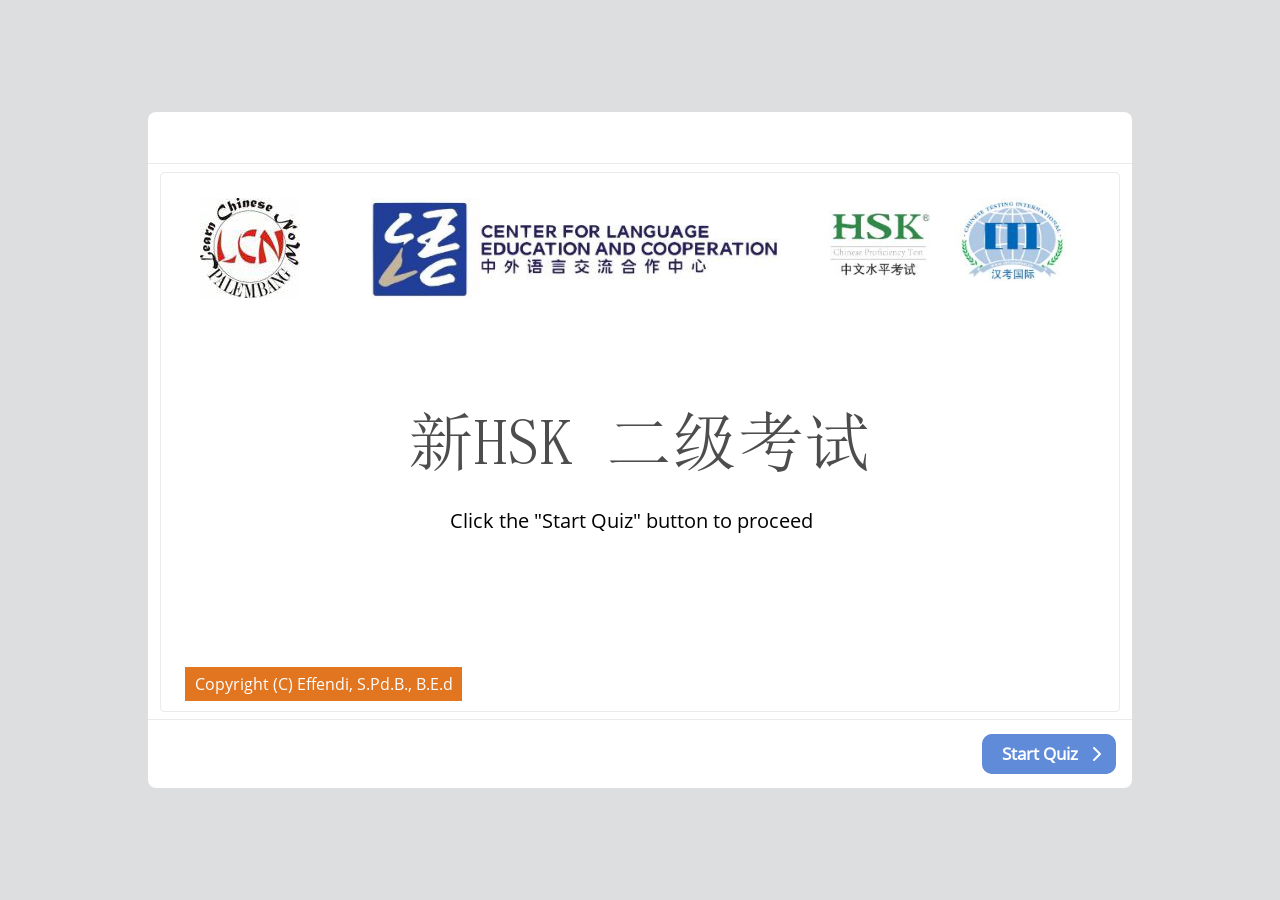
==== index.html @ abd90733 "Add files via upload" ====
<!DOCTYPE html>
<!-- Created with iSpring --><!-- 984 676 --><!--version 11.7.0.5 --><!--type html --><!--mainFolder  --><!--content quiz -->
<html>
<head>
	<meta http-equiv="X-UA-Compatible" content="IE=edge"/>
	<script src="data/browsersupport.js"></script>
	<meta http-equiv="Content-Type" content="text/html;charset=utf-8"/>
	<meta name="viewport" content="width=device-width,initial-scale=1,minimum-scale=1,maximum-scale=1,user-scalable=no"/>
	<meta name="format-detection" content="telephone=no"/>
	<meta name="apple-mobile-web-app-capable" content="yes"/>
	<meta name="apple-mobile-web-app-status-bar-style" content="black"/>
	<meta name="msapplication-tap-highlight" content="no" />
	<title>NEW HSK2 LESSON 01</title>
	<link rel="apple-touch-icon-precomposed" href="data/apple-touch-icon.png"/>
	<link rel="shortcut icon" type="image/ico" href="data/favicon.ico"/>
	<style>
		body {
			width: 100%;
			height: 100%;
		}
		
		#preloader {
			width: 50px;
			height: 50px;
			position: absolute;
			top: 0;
			left: 0;
			bottom: 0;
			right: 0;
			margin: auto;
			border-radius: 10px;
			background-color: rgba(0, 0, 0, 0.5);
		}
		
		#preloader::after {
			content: '';
			position: absolute;
			background: url([data-uri]);
			background-size: cover;
			top: 0;
			left: 0;
			bottom: 0;
			right: 0;
			animation: preloader_spin 1s infinite linear;
			-webkit-animation: preloader_spin 1s infinite linear;
		}
		
		@keyframes preloader_spin { 0% {transform: rotate(0deg);} 100% {transform: rotate(360deg);} }
		@-webkit-keyframes preloader_spin { 0% {-webkit-transform: rotate(0deg);} 100% {-webkit-transform: rotate(360deg);}}
    </style>
</head>
<body>
	<div id="preloader"></div>
	<div id="content"></div>
	<script src="data/player.js?s=c6gxy33f94c0-cq0bo8kxsnc4"></script>
	<script>
		var data = "[base64]/lrok8L3NwYW4+PC9wPiIsImEiOiI8cD7opb/lrok8L3A+IiwiciI6W10sImQiOlsi6KW/[base64]/mnJ/[base64]/[base64]/meS4quWtl+eahOaEj+aAneOAgjwvc3Bhbj48L3A+IiwiYSI6IjxwPuWkqeS4re+8jOivt+S9oOivtOS4gOS4i+i/meS4quWtl+eahOaEj+aAneOAgjwvcD4iLCJyIjpbXSwiZCI6WyLlpKnkuK3vvIzor7fkvaDor7TkuIDkuIvov5nkuKrlrZfnmoTmhI/[base64]/meW3sue7j+aYr+aIkeesrOS4ie+8iCDigIsg4oCLIOKAiyDigIsg77yJ5p2l6KW/5a6J5peF5ri455qE44CCPC9zcGFuPjwvcD4iLCJhIjoiPHA+6L+Z5bey57uP5piv5oiR56ys5LiJ77yIIOKAiyDigIsg4oCLIOKAiyDvvInmnaXopb/lronml4XmuLjnmoTjgII8L3A+IiwiciI6W10sImQiOlsi6L+Z5bey57uP5piv5oiR56ys5LiJ77yIICAgICDvvInmnaXopb/[base64]/[base64]/[base64]/mnaXml4XmuLjnmoTlkKfvvJ88L3NwYW4+PC9wPiIsImEiOiI8cD7kvaDmmK/[base64]/vvIzmiJHmmK/[base64]/osIHnu5nkvaDku4vnu43nmoTov5nlrrbppa3lupfvvJ88L3NwYW4+PC9wPiIsImEiOiI8cD7mmK/[base64]/meWEv+eahOmluuWtkOmdnuW4uOWlveWQg+OAgjwvc3Bhbj48L3A+IiwiYSI6IjxwPueOi+iAgeW4iO+8jOWlueivtOi/meWEv+eahOmluuWtkOmdnuW4uOWlveWQg+OAgjwvcD4iLCJyIjpbXSwiZCI6WyLnjovogIHluIjvvIzlpbnor7Tov5nlhL/[base64]/osIHorqnkvaDlrabkuK3mlofnmoTvvJ88L3NwYW4+PC9wPiIsImEiOiI8cD7mmK/[base64]/[base64]/[base64]/[base64]/[base64]/5a6JPC9zcGFuPjwvcD4iLCJhIjoiPHA+6KW/[base64]/[base64]/[base64]/[base64]/mnJ/[base64]/[base64]/mnJ/lha3lnZDngavovabljrvkuIrmtbfnnIvku5bjgILniLjniLjor7TvvIzku5bkvJrmjqXmiJHku6zjgIJcbiog54i454i4546w5Zyo5Zyo5ZOq5YS/[base64]/[base64]/[base64]/liLDljJfkuqzkuobjgII8L3A+IiwiciI6W3siZGF0YSI6eyJ2Ijoi5beyIn0sImlkIjoicW1Xb3JkQmFuazIiLCJ0eXBlIjoicW1Xb3JkQmFuayJ9XSwiZCI6WyLmiJHnjrDlnKgiLHsiaWQiOiJxbVdvcmRCYW5rMiJ9LCLnu4/[base64]/meS4quWQp+OAgjwvc3Bhbj48L3A+IiwiYSI6IjxwPui/[base64]/[base64]";
		document.addEventListener("DOMContentLoaded", () => {
			QuizPlayer.start("content", "c6gxy33f94c0-cq0bo8kxsnc4", data, 1, "https://s4.ispringsolutions.com", false, false, "never", function(player) {
			player.initializationCompleteEvent().addHandler(function() {
				var preloader = document.getElementById("preloader");
				preloader.parentNode.removeChild(preloader);
			})
		});
		});
	</script>
</body>
</html>
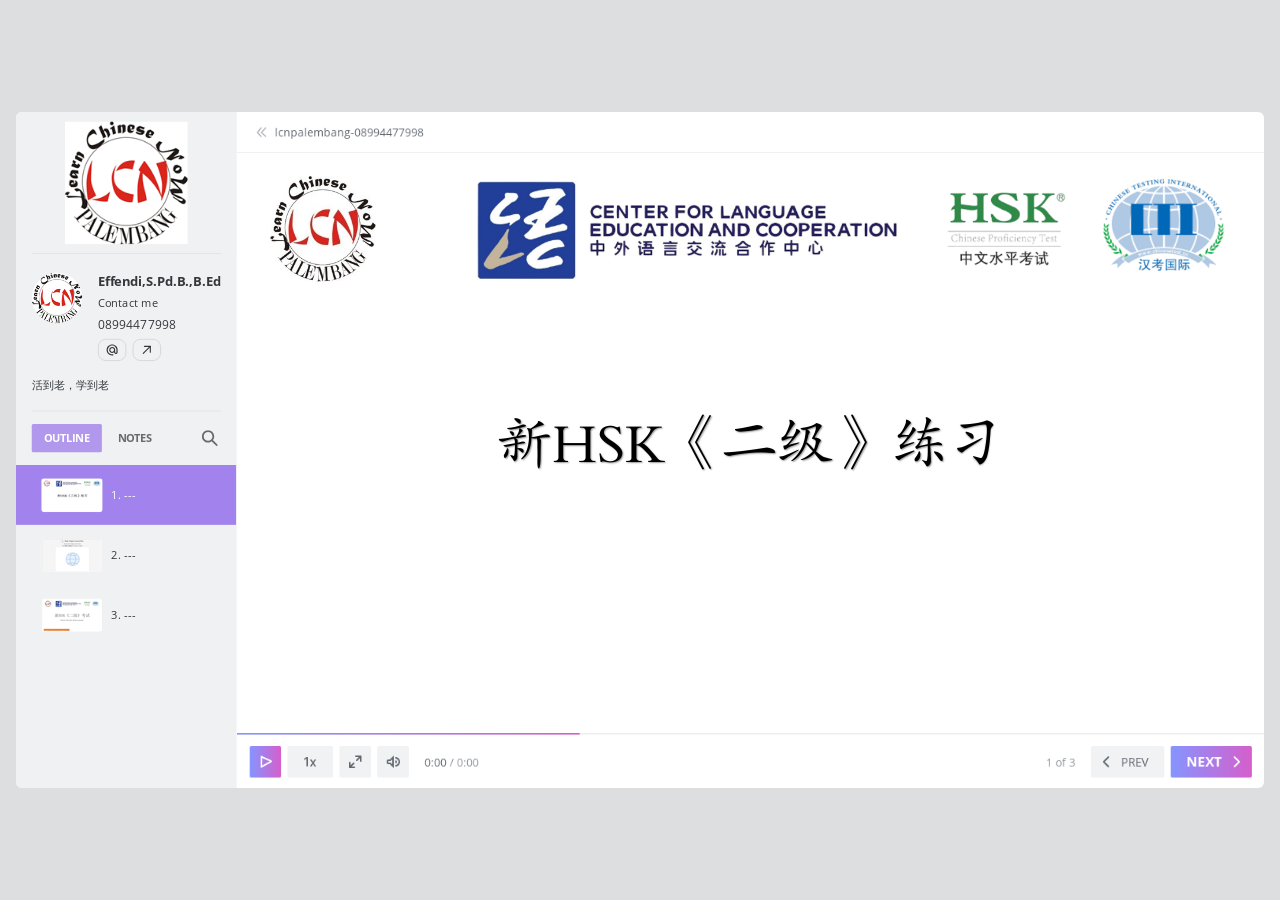
==== commit 38fadf95: "Add files via upload" ====
--- a/index.html
+++ b/index.html
@@ -1,68 +1,118 @@
-<!DOCTYPE html>
-<!-- Created with iSpring --><!-- 984 676 --><!--version 11.7.0.5 --><!--type html --><!--mainFolder  --><!--content quiz -->
-<html>
-<head>
-	<meta http-equiv="X-UA-Compatible" content="IE=edge"/>
-	<script src="data/browsersupport.js"></script>
-	<meta http-equiv="Content-Type" content="text/html;charset=utf-8"/>
-	<meta name="viewport" content="width=device-width,initial-scale=1,minimum-scale=1,maximum-scale=1,user-scalable=no"/>
-	<meta name="format-detection" content="telephone=no"/>
-	<meta name="apple-mobile-web-app-capable" content="yes"/>
-	<meta name="apple-mobile-web-app-status-bar-style" content="black"/>
-	<meta name="msapplication-tap-highlight" content="no" />
-	<title>NEW HSK2 LESSON 01</title>
-	<link rel="apple-touch-icon-precomposed" href="data/apple-touch-icon.png"/>
-	<link rel="shortcut icon" type="image/ico" href="data/favicon.ico"/>
-	<style>
-		body {
-			width: 100%;
-			height: 100%;
-		}
-		
-		#preloader {
-			width: 50px;
-			height: 50px;
-			position: absolute;
-			top: 0;
-			left: 0;
-			bottom: 0;
-			right: 0;
-			margin: auto;
-			border-radius: 10px;
-			background-color: rgba(0, 0, 0, 0.5);
-		}
-		
-		#preloader::after {
-			content: '';
-			position: absolute;
-			background: url([data-uri]);
-			background-size: cover;
-			top: 0;
-			left: 0;
-			bottom: 0;
-			right: 0;
-			animation: preloader_spin 1s infinite linear;
-			-webkit-animation: preloader_spin 1s infinite linear;
-		}
-		
-		@keyframes preloader_spin { 0% {transform: rotate(0deg);} 100% {transform: rotate(360deg);} }
-		@-webkit-keyframes preloader_spin { 0% {-webkit-transform: rotate(0deg);} 100% {-webkit-transform: rotate(360deg);}}
-    </style>
-</head>
-<body>
-	<div id="preloader"></div>
-	<div id="content"></div>
-	<script src="data/player.js?s=c6gxy33f94c0-cq0bo8kxsnc4"></script>
-	<script>
-		var data = "[base64]/lrok8L3NwYW4+PC9wPiIsImEiOiI8cD7opb/lrok8L3A+IiwiciI6W10sImQiOlsi6KW/[base64]/mnJ/[base64]/[base64]/meS4quWtl+eahOaEj+aAneOAgjwvc3Bhbj48L3A+IiwiYSI6IjxwPuWkqeS4re+8jOivt+S9oOivtOS4gOS4i+i/meS4quWtl+eahOaEj+aAneOAgjwvcD4iLCJyIjpbXSwiZCI6WyLlpKnkuK3vvIzor7fkvaDor7TkuIDkuIvov5nkuKrlrZfnmoTmhI/[base64]/meW3sue7j+aYr+aIkeesrOS4ie+8iCDigIsg4oCLIOKAiyDigIsg77yJ5p2l6KW/5a6J5peF5ri455qE44CCPC9zcGFuPjwvcD4iLCJhIjoiPHA+6L+Z5bey57uP5piv5oiR56ys5LiJ77yIIOKAiyDigIsg4oCLIOKAiyDvvInmnaXopb/lronml4XmuLjnmoTjgII8L3A+IiwiciI6W10sImQiOlsi6L+Z5bey57uP5piv5oiR56ys5LiJ77yIICAgICDvvInmnaXopb/[base64]/[base64]/[base64]/mnaXml4XmuLjnmoTlkKfvvJ88L3NwYW4+PC9wPiIsImEiOiI8cD7kvaDmmK/[base64]/vvIzmiJHmmK/[base64]/osIHnu5nkvaDku4vnu43nmoTov5nlrrbppa3lupfvvJ88L3NwYW4+PC9wPiIsImEiOiI8cD7mmK/[base64]/meWEv+eahOmluuWtkOmdnuW4uOWlveWQg+OAgjwvc3Bhbj48L3A+IiwiYSI6IjxwPueOi+iAgeW4iO+8jOWlueivtOi/meWEv+eahOmluuWtkOmdnuW4uOWlveWQg+OAgjwvcD4iLCJyIjpbXSwiZCI6WyLnjovogIHluIjvvIzlpbnor7Tov5nlhL/[base64]/osIHorqnkvaDlrabkuK3mlofnmoTvvJ88L3NwYW4+PC9wPiIsImEiOiI8cD7mmK/[base64]/[base64]/[base64]/[base64]/[base64]/5a6JPC9zcGFuPjwvcD4iLCJhIjoiPHA+6KW/[base64]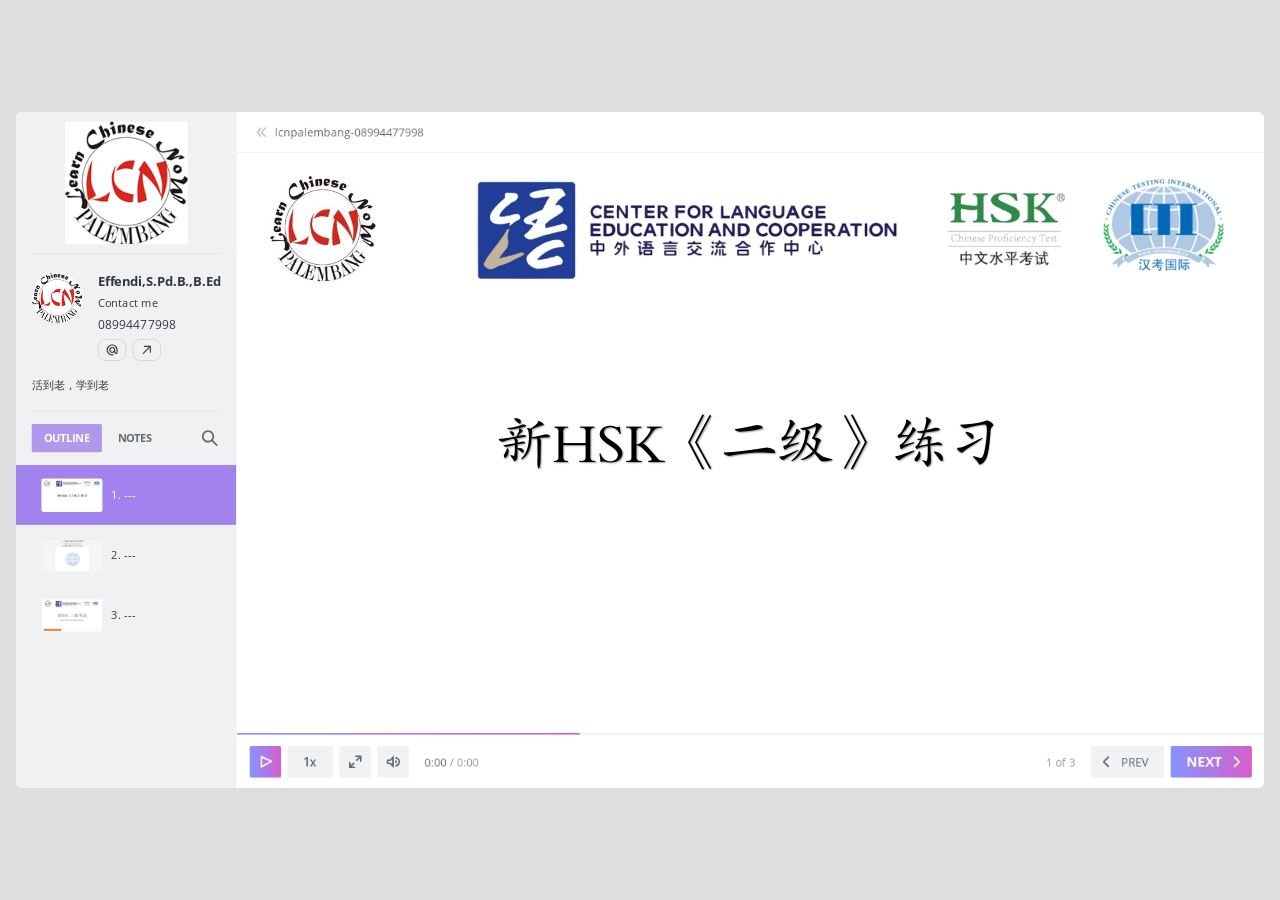
==== commit 10b9da92: "Add files via upload" ====
--- a/index.html
+++ b/index.html
@@ -2,7 +2,7 @@
 <!-- Created with iSpring --><!-- 1576 864 --><!--version 11.7.0.5 --><!--type html --><!--mainFolder ./ -->
 <html style=background-color:#dcdee0;>
 <head>
-    <meta http-equiv="Content-Type" content="text/html;charset=utf-8"/><meta name="viewport" content="width=device-width,initial-scale=1,minimum-scale=1,maximum-scale=1,user-scalable=no"/><meta name="format-detection" content="telephone=no"/><meta name="apple-mobile-web-app-capable" content="yes"/><meta name="apple-mobile-web-app-status-bar-style" content="black"/><meta http-equiv="X-UA-Compatible" content="IE=edge"/><meta name="msapplication-tap-highlight" content="no"/><title>NEW HSK2 LESSON 01</title><link rel="apple-touch-icon-precomposed" href="data/apple-touch-icon.png"/><link rel="shortcut icon" type="image/ico" href="data/favicon.ico"/><style>body {background-color:#dcdee0;}#spr0_2612f2 {display:none;}</style>
+    <meta http-equiv="Content-Type" content="text/html;charset=utf-8"/><meta name="viewport" content="width=device-width,initial-scale=1,minimum-scale=1,maximum-scale=1,user-scalable=no"/><meta name="format-detection" content="telephone=no"/><meta name="apple-mobile-web-app-capable" content="yes"/><meta name="apple-mobile-web-app-status-bar-style" content="black"/><meta http-equiv="X-UA-Compatible" content="IE=edge"/><meta name="msapplication-tap-highlight" content="no"/><title>NEW HSK2 LESSON 01</title><link rel="apple-touch-icon-precomposed" href="data/apple-touch-icon.png"/><link rel="shortcut icon" type="image/ico" href="data/favicon.ico"/><style>body {background-color:#dcdee0;}#spr0_6c57b7 {display:none;}</style>
     
     
     <style>
@@ -49,15 +49,15 @@
 </head>
 <body>
 	<div id="preloader"></div>
-	<script src="data/browsersupport.js?85AF1D2D"></script>
-	<script src="data/player.js?85AF1D2D"></script>
+	<script src="data/browsersupport.js?729C43E1"></script>
+	<script src="data/player.js?729C43E1"></script>
     <div id="content"></div>
-    <div id="spr0_2612f2"></div>
+    <div id="spr0_6c57b7"></div>
     <script>
 		document.addEventListener("DOMContentLoaded", () => (function(startup){
 			function start(savedPresentationState)
 			{
-				var presInfo = "eNrVWktv28gd/yqEitwshaSol3to+VJMmBa1Im0nmwQCJY6saShS4UNer2EgRS9Fu+eee9qeCuyhl+7203R3u731K/Q/M6REinrYaVqgSWxJM7/5v19D5b6Ga6e1+56gt7o6364LbZ2vS2KrV5d1uVcXez1V5VWpqff5h9pJLQHwQL/mzuxzkTN127YGHC/AxpTs+NNg6fpoMXGDmzrf7fUkqdPp9bqwf1s7FcQuf1Kb1047IrxOAT8NI2Qvo7Eo9VqCxANsuaqdirzQPqmlRC4cxylO0FgQGp0GP279nEBqp6/vawHs6rMZCjx8YjeGXkNpnCgN3QPAr2BLDYPEnSbcAsHCBBb+8ZfvfvztN//88Ot//e2rH//[base64]/fANV/vsPv/vh269++vZP33/4/U/f/eaHv/6R1TyeJj2oQ943eF6gp6VGR+p1pBaUeqnVETsiqgsCqUE4M97rt5mBmS287DDP/kjZaVY4mDswfQcmoCTiubtEcbZkM3pX7OUue3nHXmfs5TZk4C27d3lR0JRevasL0O76Il/vdSW53mmKclNS+3Krqeywu7jT7uJ+u4tPtPv/m2HvqS1uw7EwJt07XSt/Gwpvnp9btnwuOzKnyAonNObJwiedI6RKVgaC2dooXqmwxsRx7+HgeyUzMLNVtMbT/K5RCvcsTZM8BWeFTyQF3ydrUy/Xwr5P8ZdL371DEfNvMVLUlibIbVWpK61mvy7x/U69p8paXRNEvt0Eq+q6WI4UQi1L0B0R0XxcRDw1EB4yx7BiN+wHNUqpZi1RwNku7afgndeZJLMg4Ru34WxWg3MyeKLBt7tdqdNutUVoABrhKPbEXrvbaVG2WwCvDLiBj3mhBd6To8yFT8yczng0ZDZS4KNSiJ9cClyRYnJcjOZ/yxgVeYCZlInT//zcxRVRpKIofKPbbopdYSOHmDF1y5teabMYDECylTG00U2IuEujwrO1pX6nJ0DXK2jf4nudDeMywttGbHFvb3HnbLTAk9D3KmK0P7kYm6AEonQunoSRh6KR6+EU6gWZgUM/jGJawmPoJIo7fXcThWngkSW6CbL/TO/3hb4IEodLd4oTqMdQC5K7JbmX2JZpaHTYIAR0GNBRkGzoyNMEr1CJmix2RV37KGpn4QpFJWKapot66wnEHPRFUqLQlJrdpvZECjvU6tM/T6RTVUgSpa6kP4aMCVeo/8RhS/dmn8M1VdN1/th52rH2UHiUNRiFikfaAtSSo9wjvHCjOyVNkjAoC+GhmwgBuAcZcBNBsIOx2ayQc+i2e60t6UjObvRvt/qqWt5/u5bhxUjWDH3gHBBj7ddcFqH7PxeG5nrJsN1eW9SUIiX+mGEpkWqUdoQWr7SfQqni5cdFyDaJqiiPohOjaRh4e+JlQwqSpi99LKmqaHqL/[base64]/hQE3jJFzgL6mJ9dwJmaghM8van3N8M/fhJ7nC6BZ5OrDGaK3AIvUT7KMVWksTUA23YDFyo+l8/dhkDpjAxbkr6T3T27AkmsqJiWZJUXfSUoufB2GC4p0OLTmHxBKKjGAW7ty4AsbhWvltUyY48TdyTaiDYnbFzT7kcmYEpmEaxcghx66KtIoq7OEF6Rdj4v+a0BBIkhqE51AZy6qq27ahmPpYHhny2JQV3Rwrsno+dqyxor8wBqTXhFwC/+aIm6AbHAQ4uOHCGV2gDyLIs+e9tCzHsS7GQ3mgm0BKCUG1BUey9MChgXxlvJAdwxqMlUs4P7DJ4/919nO5tQ6QsHXHMQYvyEF5OoXCgCfYh0oDg3iSgAKHD0MF0kkpOqadYw3Xqjnhcrdel5phgUqjEdOIniRipR4OucCNIqpU5VzBCAP9pZNZghiC1OUD6OFIv9qgSRHBYVrV1z43BmN9IFMZs2XDNJxX4wuLau+kUcCBtd2S/WgpPURrYI0uZLNMZDZ7NBWQ3oa5Rh+Nh2eWYzENWEJx9CuN6jHirfFgbPXHqnUJI1HmOO7ZZ5e6zQx4eaHoo2ckap85lgPi5Vv2swq9KyC3y2E0nw847FoGqS/k0TlTRB3psKCNrw3njHwzFCEo8h53i5M5h22YcCCL0Mr1UxbTeY4yqo4jq2cXYIexZqmX9I19qTiGYxKjauE0JVeJCrhvEHtsgH0ooBWQcSG/KKGGeJqkURVoGoPzIs7EwbsKiFmrgGJlj8LyQiIPh1lAro1J5icGUtUxELoE9/VJU5nNtpZJEFtBeTHnxQo127IGzsgyWTqOVdOywfaqPKROPgTVXxpguEsT0h5cphN2+hc44Wap73PxFMb4YNex8on+YTBJYPoNJrzs2LYuHbA1USh/[base64]/IVEgmBx2mRS6jtBI9km5pSj9wYRXshY9k0cxQn+/4u4Jnx4syEH+abs3w22k11SKNumEdbVjBl2762RhqVm9RLl1u6cXwLd4KSwYsmYeeNgWqB61SnSMMh0Pw8GA0HUzA7mib5GeApU49kDgf5NOt67LBgJ75ewDgI/lwsfZQgyhsTwdwpa+NoFoLjfQSdnXoLmNAoyBxzAZWVlCrFegmRRPLHqm5Y5yRtzqsbr3SS9uQ33So0SAjMPJzWUTl1SXT4d1mfIjaibRNWVnQ6ZZLFjV3UbB3aycAxZHNfjLPDoD39dINXMDrTq1pGj+QurZbQc3RW47LaRaJ9iZCX4cBJukbi4LNL4/NxX4aCr+0yvHvHBWHCud7KDaZkcJuSuwd3B3se9uge8S0Vh3xzwLlJloFZVQCS+stnjZ1sS2m9z+1ukqDFMjnGgZgpk3I/MxKV+zk9RpFDbGwVRpcRDGmfxpwxhqsLqzePNOpagCcb9iivR+n9BBN/HMNsolMt05SHUA4Vg6SzDfcWyP443sbpUPJpvST/36Wy+RI6kVYksQjz4WWDGlggT58WjZDbTJD0srYFvdYV23BI971GkxgnGS0afI8vbDT2jlW0I9m92db0vnxpOnSF6hAt3MwSIDfpwJn8rAaVBbwOU9+jsenjd7QOgf7QpKv9cBbBZYys+m6ce5OVu18wZusQebwhChFyzBy2Lo/UM7DFQKVDoUqixi/tgR+JwqZjr0dHcOjCTaZzqKcz+iyviGdTSm6+TFCbPSMo4raJsmUuWz7dgYV4IolCuwrU8WAzT1ZghO2a8mt2GUng1vY2w2fDsl0JhXRCHwvE27it2diRFSbKxiZUsPVmNkaut0tjpWNA+HyaecplVWgRkttIIycPImd+2NwTbDqZxmEaTXP1ikBybYJUpMMNIC/c6B1kqxOG/g5w7oXCSF/cLkzT2WObCmST/FmR2FUhHJjt19OvackaGwnN0PXAGH//8DWDsQtQlhkQruxzIVhX9EL08PBvAUmAEw==";
+				var presInfo = "eNrVWktz28gR/isopnwTaQAEX8ohwYsWShDBJSDJXtvFAomhODEI0HhQq1WpyqlcUsmec85pc0rVHnLJbn5NdjebW/5CemYAEiD4kBwnVbEtkZz+pt/d0wP6voZrp7X7ZrcvdtqKVm/xslyXJK1bl/tSsy7xitjjW0pHUbWH2kktAfBAv+bO7HORM3XbtgYcLwBhSij+NFi6PlpM3OCmznd7PUnqdHq9LtBva6eC2OVPavPaaUeE1yngp2GE7GU07gg8L7ZbAFuuaqciL7RPainRC8dxihM0FoRGp8GPWz8nkNrp6/taAFR9NkOBh0/sxtBrKI0TpaF7APgVkNQwSNxpwi0QLExg4R9/+e7H337zzw+//tffvvrxz1+z90yv2jxJlqdvnr95PsFJw79787xoB2DQlmm/vFm42G9MwwVTp1Y2dVg7vade9dzEffN8OQ+TUGgsKSsQ15OoE3rSw0lNJVC/jPfDmyJcaLUpHl4fHqcuicR44rvBu9rDw9v9QooyOjtkxI8VQj1EQ3Jfe0d+wcckStFJzV3HarmETTH9CJCmSBNg5voxosv03cPbhxOGDuISWjqMXpbRzSO8kyJaOIJeHkYTMzfgWVmRNgUzT1Q5+2Vw6zB4VQR3D+sc71JjPxrt0GM/elZC946gJyV05zB6lZbQR6xceUW0xB9GJyW9O/xubwO8tihlMMnzGOqIFvo9SWi27m9nwQkVE4GUiCQZqQqX7JhlSfKQiyccAWWQtispzXZT07R6W25361Kn1a4rvNKqC2Kz2RZlTeWF1gNTPCvc2MceEhq/IiGebq9OaeSdcqkn88Wk0E86XVrqUhMU8tZGgDn8yca6L0jH/MM30OW///C7H7796qdv//T9h9//9N1vfvjrH1nP42nRgznkfYPnBbpbanSkXkdqQauXWh2xI6K6IJAehDPnvX6bOZj5wss28+yPlO1mjYOFA9N34ALKIp67SxRnSzbjd8Ve7rKXd+x1xl5uQwbe8nuXFwVN6dW7usDXpb7I13tdSa53mqLclNS+3GoqO/wu7vS7uN/v4hP9/v/m2Hvqi9twLIx5MDNdG38bCm+en1u2fC47MqfICic05snCJydHSI2sDASztVO8UmONSeDew8b3SuZg5qtojaf1XaMc7lmZJnkJzgqfSAm+T9auXq6VfZ/iL5e+e4ciFt9ipoh8k2/qcrPeFFowDnXFbr0rKXJdEXitp/IK32tJ5Uwh3LIC3ZERzcdlxFMT4SELDGt2w35Qo5xq1hIFnO3S8xSi8zrTZBYkfOM2nM1qsE+GSDT4drcrddqttggHgEYkij2x1+52WlTsFsArA27gY95oQfbkqHDhEwunMx5NmY0W+KgW4ifXAle0mBxXo/nfckZFHxAmZer0Pz93cUUVqagK3+i2m2JX2OghZkLdMtErEYvJACxbmUAb3YSIuzQqMltb5nd6Apx6BetbfK+zEVxGeNuILentLemcjRZ4EvpeRY32J1djk5TAlM7FkzDyUDRyPZxCvyAzcOiHUUxbeAwnieJO391EYRp4ZIkSQfef6f2+0BdB43DpTnEC/[base64]/vbrb6qlulv1zq8GMmaoQ+cA2qs45rrInT/58rQWi85tttri5pS5MQfcyxlUs3SjtDilfZTOFWi/LgM2WZRVeVRfGI0DQNvT75sWEHR9KWPZVVVTW+Rv0/kVw3bR6m1J3Afo9LHFegOJlV1HsHpgZxSQRKF/[base64]/MgNx3F9i/25osFzjA8TscqGmchAv8JXWxngchUzVkblnHc45v5j78JFcY3SJPB9EYrQ1YpH6CfbRCa20CauEWLEZuNJ2vH5vMARO4OA8lvWd6G5HEUjkx0Swp2k6O1OLnQZigeGdAS8EhuYQiI5iFOwlXIDhcG7/tygQn/kavCQ1QzK642Ydcz4zBNEyjGDlk21WRV9GEPbKg/GJM4l8TGgIpUoPIHCpjWVV12zYUUx/LI0Mem7Kim2NFVs/HjjVW9BfGgJw1IZfAvzniJugGBwEObrhwRhfogwjy7HkvL8txrIvxUB7oJrBSQjBtwZEqPbBpIF8ZL2THsAZj5RL2D2zy+H9d/VzurQMsbN1xjMELslGeTqEx4An2odPAIJ4kYMDhzdCBdNKKjlnnWMO1aU643G3XpWZYYNJoxCyiO4laqYdDLnCjiBpV2VdwwkB/6WSeII4gffkAejjSrzZo0kRwmFbttc+NwVgfyFTHbNkwDefV+MKi1jtpFHDgbbfkP9pKD/EaWKML2Swzmc0ezQW0t2Gu0Ufj4ZnlWMwCVlAc/Uqjuo1EazwYW/2xal3CSJQFjnv22aVuMwdeXij66BnJ2meO5YB6Ocl+VuF3Bex2BYzW84GAXcug9YU8OmeGqCMdFrTxteGckW+GIgRN3uNucTLnsA0TDlQRWrl+ynI6r1HG1XFk9ewC/DDWLPWSvrEvFcdwTOJULZym5CpRAfcN4o8NsA8NtAIyLuQXJdQQT5M0qgJNY3BexJk4eFcBMW8VUKztUVjeSOThMEvItTPJ/MRAqjoGRpcQvj45VGazrWWSxFZQXsxlsUbNSNbAGVkmK8exalo2+F6VhzTIh6D6SwMcd2lC2UPIdCJO/wIn3Cz1fS6ewhgf7NpW3tE/DCYFTL/BhJcdZOvSAV8Tg/J3O0CkrEmwyMsO8kgfmvIrAIwQuV/tgrBCoTWijwD5LKucSnHQ9bwyyjyuLBPSMV8k4aZzQwa9HI1oqlK+hg29wAHoxdDUoRIA/CpMubm7QuQ8WcGhT88QSGQcZUcJIZCxDwdpxlOzLmSoJugKzshQSTRJfYdRdHdCd7tpMg8j4BpzHo7pwEFZk/Ii9OLMR7pZMseADBcuDhqZhJF8DUcFJKpl2tDFtHyFZELgcVrkEm47wSPZpq7UIzdG0V7IWDbNHMXJvr8LeGa8ODPhh8XmLJ+NdnMd0qwb5tmWNUzZtq+tkUb1Jv3S5ZZuHN/CnaDk8KJL2H5joFoQOtUp8nAINN8PTsPBFNyOpkm+B2TKNCJZwEE/zboeOyzZSawXMA5CPBdLHyWIysZEMXfKjnE0CyHwPoKTnUYLhNAsyAJzAZ2VtCrFegmZROrHqhKsc1I251XCK52UPflNSYUDEhIzT6d1Vk5dkh3+XXZOER/RYxNWVnQ6ZZrFjV3cbB2Ok4FjyOa+HGebwXr66QavYHSmV7WMH6ld2i3hzNFZj8t6F8n2JUJehoMg6RrJg88ujc/HfRkavrbL8e4dF4QJ53orN5iSwW1K7h7cHdA87FEaiS1Vh3xzwLlJVoFZVwCW+stnjZ1iS2W9L+xukqDFMjkmgbgp03K/MJKV+yU9xpBDYmwVRpcRDGmfxp0xhqsL6zePdOpagSc79qisR9n9BBd/nMBsolMt05SH0A4Vg5SzDfcWqP443sbp0PJpvyT/[base64]/O6LO8Ip5NKbn7MkVt9oygiNtmypa5bPl0BxbyiRQKPVWgjwebebICI2LXnF+zy0gCt7a3GT4blu1KKqQT+lgg3sZtzcaOrDBVNj6hiq2J2Ri5JpfGSseA9Pk085TLutAiJLeRRs4eVM7isLkn2HQyjcM0mubmFYHk2gSlSIcbQF640TuoVicM/R3gPAqFkb5ILkzT2WObCmRT/FmT2NUhHJjt19OvackaGwnN0PXAGX//8DWDsQtQVhmQruxzIVlX9EL08PBv7hl/rg==";
 				PresentationPlayer.start(presInfo, "content", "playerView", onPlayerInit, savedPresentationState);
 				function onPlayerInit(player)
 				{
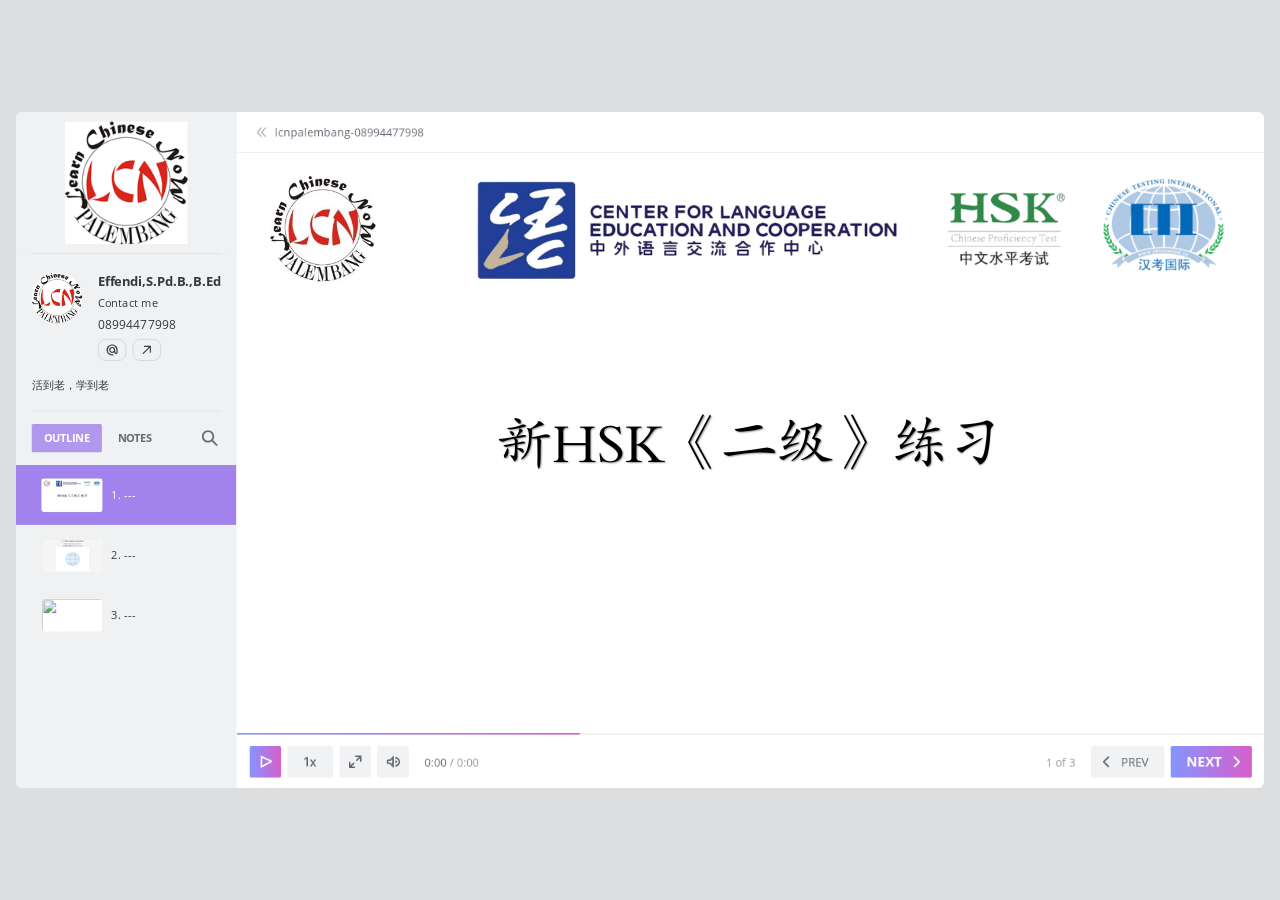
==== commit be350798: "Add files via upload" ====
--- a/index.html
+++ b/index.html
@@ -2,7 +2,7 @@
 <!-- Created with iSpring --><!-- 1576 864 --><!--version 11.7.0.5 --><!--type html --><!--mainFolder ./ -->
 <html style=background-color:#dcdee0;>
 <head>
-    <meta http-equiv="Content-Type" content="text/html;charset=utf-8"/><meta name="viewport" content="width=device-width,initial-scale=1,minimum-scale=1,maximum-scale=1,user-scalable=no"/><meta name="format-detection" content="telephone=no"/><meta name="apple-mobile-web-app-capable" content="yes"/><meta name="apple-mobile-web-app-status-bar-style" content="black"/><meta http-equiv="X-UA-Compatible" content="IE=edge"/><meta name="msapplication-tap-highlight" content="no"/><title>NEW HSK2 LESSON 01</title><link rel="apple-touch-icon-precomposed" href="data/apple-touch-icon.png"/><link rel="shortcut icon" type="image/ico" href="data/favicon.ico"/><style>body {background-color:#dcdee0;}#spr0_6c57b7 {display:none;}</style>
+    <meta http-equiv="Content-Type" content="text/html;charset=utf-8"/><meta name="viewport" content="width=device-width,initial-scale=1,minimum-scale=1,maximum-scale=1,user-scalable=no"/><meta name="format-detection" content="telephone=no"/><meta name="apple-mobile-web-app-capable" content="yes"/><meta name="apple-mobile-web-app-status-bar-style" content="black"/><meta http-equiv="X-UA-Compatible" content="IE=edge"/><meta name="msapplication-tap-highlight" content="no"/><title>NEW HSK2 LESSON 01</title><link rel="apple-touch-icon-precomposed" href="data/apple-touch-icon.png"/><link rel="shortcut icon" type="image/ico" href="data/favicon.ico"/><style>body {background-color:#dcdee0;}#spr0_ab97b {display:none;}</style>
     
     
     <style>
@@ -49,15 +49,15 @@
 </head>
 <body>
 	<div id="preloader"></div>
-	<script src="data/browsersupport.js?729C43E1"></script>
-	<script src="data/player.js?729C43E1"></script>
+	<script src="data/browsersupport.js?253DD06E"></script>
+	<script src="data/player.js?253DD06E"></script>
     <div id="content"></div>
-    <div id="spr0_6c57b7"></div>
+    <div id="spr0_ab97b"></div>
     <script>
 		document.addEventListener("DOMContentLoaded", () => (function(startup){
 			function start(savedPresentationState)
 			{
-				var presInfo = "eNrVWktz28gR/isopnwTaQAEX8ohwYsWShDBJSDJXtvFAomhODEI0HhQq1WpyqlcUsmec85pc0rVHnLJbn5NdjebW/5CemYAEiD4kBwnVbEtkZz+pt/d0wP6voZrp7X7ZrcvdtqKVm/xslyXJK1bl/tSsy7xitjjW0pHUbWH2kktAfBAv+bO7HORM3XbtgYcLwBhSij+NFi6PlpM3OCmznd7PUnqdHq9LtBva6eC2OVPavPaaUeE1yngp2GE7GU07gg8L7ZbAFuuaqciL7RPainRC8dxihM0FoRGp8GPWz8nkNrp6/taAFR9NkOBh0/sxtBrKI0TpaF7APgVkNQwSNxpwi0QLExg4R9/+e7H337zzw+//tffvvrxz1+z90yv2jxJlqdvnr95PsFJw79787xoB2DQlmm/vFm42G9MwwVTp1Y2dVg7vade9dzEffN8OQ+TUGgsKSsQ15OoE3rSw0lNJVC/jPfDmyJcaLUpHl4fHqcuicR44rvBu9rDw9v9QooyOjtkxI8VQj1EQ3Jfe0d+wcckStFJzV3HarmETTH9CJCmSBNg5voxosv03cPbhxOGDuISWjqMXpbRzSO8kyJaOIJeHkYTMzfgWVmRNgUzT1Q5+2Vw6zB4VQR3D+sc71JjPxrt0GM/elZC946gJyV05zB6lZbQR6xceUW0xB9GJyW9O/xubwO8tihlMMnzGOqIFvo9SWi27m9nwQkVE4GUiCQZqQqX7JhlSfKQiyccAWWQtispzXZT07R6W25361Kn1a4rvNKqC2Kz2RZlTeWF1gNTPCvc2MceEhq/IiGebq9OaeSdcqkn88Wk0E86XVrqUhMU8tZGgDn8yca6L0jH/MM30OW///C7H7796qdv//T9h9//9N1vfvjrH1nP42nRgznkfYPnBbpbanSkXkdqQauXWh2xI6K6IJAehDPnvX6bOZj5wss28+yPlO1mjYOFA9N34ALKIp67SxRnSzbjd8Ve7rKXd+x1xl5uQwbe8nuXFwVN6dW7usDXpb7I13tdSa53mqLclNS+3GoqO/wu7vS7uN/v4hP9/v/m2Hvqi9twLIx5MDNdG38bCm+en1u2fC47MqfICic05snCJydHSI2sDASztVO8UmONSeDew8b3SuZg5qtojaf1XaMc7lmZJnkJzgqfSAm+T9auXq6VfZ/iL5e+e4ciFt9ipoh8k2/qcrPeFFowDnXFbr0rKXJdEXitp/IK32tJ5Uwh3LIC3ZERzcdlxFMT4SELDGt2w35Qo5xq1hIFnO3S8xSi8zrTZBYkfOM2nM1qsE+GSDT4drcrddqttggHgEYkij2x1+52WlTsFsArA27gY95oQfbkqHDhEwunMx5NmY0W+KgW4ifXAle0mBxXo/nfckZFHxAmZer0Pz93cUUVqagK3+i2m2JX2OghZkLdMtErEYvJACxbmUAb3YSIuzQqMltb5nd6Apx6BetbfK+zEVxGeNuILentLemcjRZ4EvpeRY32J1djk5TAlM7FkzDyUDRyPZxCvyAzcOiHUUxbeAwnieJO391EYRp4ZIkSQfef6f2+0BdB43DpTnEC/[base64]/vbrb6qlulv1zq8GMmaoQ+cA2qs45rrInT/58rQWi85tttri5pS5MQfcyxlUs3SjtDilfZTOFWi/LgM2WZRVeVRfGI0DQNvT75sWEHR9KWPZVVVTW+Rv0/kVw3bR6m1J3Afo9LHFegOJlV1HsHpgZxSQRKF/[base64]/MgNx3F9i/25osFzjA8TscqGmchAv8JXWxngchUzVkblnHc45v5j78JFcY3SJPB9EYrQ1YpH6CfbRCa20CauEWLEZuNJ2vH5vMARO4OA8lvWd6G5HEUjkx0Swp2k6O1OLnQZigeGdAS8EhuYQiI5iFOwlXIDhcG7/tygQn/kavCQ1QzK642Ydcz4zBNEyjGDlk21WRV9GEPbKg/GJM4l8TGgIpUoPIHCpjWVV12zYUUx/LI0Mem7Kim2NFVs/HjjVW9BfGgJw1IZfAvzniJugGBwEObrhwRhfogwjy7HkvL8txrIvxUB7oJrBSQjBtwZEqPbBpIF8ZL2THsAZj5RL2D2zy+H9d/VzurQMsbN1xjMELslGeTqEx4An2odPAIJ4kYMDhzdCBdNKKjlnnWMO1aU643G3XpWZYYNJoxCyiO4laqYdDLnCjiBpV2VdwwkB/6WSeII4gffkAejjSrzZo0kRwmFbttc+NwVgfyFTHbNkwDefV+MKi1jtpFHDgbbfkP9pKD/EaWKML2Swzmc0ezQW0t2Gu0Ufj4ZnlWMwCVlAc/Uqjuo1EazwYW/2xal3CSJQFjnv22aVuMwdeXij66BnJ2meO5YB6Ocl+VuF3Bex2BYzW84GAXcug9YU8OmeGqCMdFrTxteGckW+GIgRN3uNucTLnsA0TDlQRWrl+ynI6r1HG1XFk9ewC/DDWLPWSvrEvFcdwTOJULZym5CpRAfcN4o8NsA8NtAIyLuQXJdQQT5M0qgJNY3BexJk4eFcBMW8VUKztUVjeSOThMEvItTPJ/MRAqjoGRpcQvj45VGazrWWSxFZQXsxlsUbNSNbAGVkmK8exalo2+F6VhzTIh6D6SwMcd2lC2UPIdCJO/wIn3Cz1fS6ewhgf7NpW3tE/DCYFTL/BhJcdZOvSAV8Tg/J3O0CkrEmwyMsO8kgfmvIrAIwQuV/tgrBCoTWijwD5LKucSnHQ9bwyyjyuLBPSMV8k4aZzQwa9HI1oqlK+hg29wAHoxdDUoRIA/CpMubm7QuQ8WcGhT88QSGQcZUcJIZCxDwdpxlOzLmSoJugKzshQSTRJfYdRdHdCd7tpMg8j4BpzHo7pwEFZk/Ii9OLMR7pZMseADBcuDhqZhJF8DUcFJKpl2tDFtHyFZELgcVrkEm47wSPZpq7UIzdG0V7IWDbNHMXJvr8LeGa8ODPhh8XmLJ+NdnMd0qwb5tmWNUzZtq+tkUb1Jv3S5ZZuHN/CnaDk8KJL2H5joFoQOtUp8nAINN8PTsPBFNyOpkm+B2TKNCJZwEE/zboeOyzZSawXMA5CPBdLHyWIysZEMXfKjnE0CyHwPoKTnUYLhNAsyAJzAZ2VtCrFegmZROrHqhKsc1I251XCK52UPflNSYUDEhIzT6d1Vk5dkh3+XXZOER/RYxNWVnQ6ZZrFjV3cbB2Ok4FjyOa+HGebwXr66QavYHSmV7WMH6ld2i3hzNFZj8t6F8n2JUJehoMg6RrJg88ujc/HfRkavrbL8e4dF4QJ53orN5iSwW1K7h7cHdA87FEaiS1Vh3xzwLlJVoFZVwCW+stnjZ1iS2W9L+xukqDFMjkmgbgp03K/MJKV+yU9xpBDYmwVRpcRDGmfxp0xhqsL6zePdOpagSc79qisR9n9BBd/nMBsolMt05SH0A4Vg5SzDfcWqP443sbp0PJpvyT/[base64]/O6LO8Ip5NKbn7MkVt9oygiNtmypa5bPl0BxbyiRQKPVWgjwebebICI2LXnF+zy0gCt7a3GT4blu1KKqQT+lgg3sZtzcaOrDBVNj6hiq2J2Ri5JpfGSseA9Pk085TLutAiJLeRRs4eVM7isLkn2HQyjcM0mubmFYHk2gSlSIcbQF640TuoVicM/R3gPAqFkb5ILkzT2WObCmRT/FmT2NUhHJjt19OvackaGwnN0PXAGX//8DWDsQtQVhmQruxzIVlX9EL08PBv7hl/rg==";
+				var presInfo = "eNrVWktz28Yd/yoYdnwTaYAEX+qhxYsWRhDBEKBkx/ZwQGIpbgQCNB6UFY1m3Oml0+bcc0/pqTM59NKkn6ZJmt76FfrfXYAECD4k1+lMbUskd3/7f78W9H0FV04r9w1F4zstVaqKzZZSFRvwq8MLYrXR6fS6rbbUkoTGQ+WkEgO4r11xZ9Z5nTM0yzL7HC/AxpTseFN/6XhoMXH86yrf6XZFsd3udjuwf1s5Feod/qQyr5y26/A6Bfw0CJG1DMdtvt5u8oBariqndV5onVQSIhaOogTHaCwItXaNHzd/SSCV09f3FR92tdkM+S4+sWoDtybXTuSa5gLgC9hSAj92pjG3QLAwgYV//vW7H3/3zb8+/Obff//qx798zd4zsSrzOF6evnn+5vkExzXv7s3zvBqAQVua/fp64WCvNg0WTJxKUdNB5fSeGtV1YufN8+U8iAOhtqSkgF1XpDboig8nFYVAvSLeC67zcKHZonh4fXicuMQR44nn+DeVh4e3+5nkebR38Igey4RaiLrkvnJDfsHHOEzQScVZ+2q5hEMR/[base64]//w+x++/eqnb//8/Yc//PTdb3/4259YzeNp0oM65H2N5wV6Wqy1xW5bbEKlF5vteruOqoJAahBOjff6bWpgZgs3PcyzP2J6mhUO5g5M34EJKIlo7ixRlC5ZjN4le7lLX27Y64y93AYMvGX3Dl8XVLlb7WgCXxV7db7a7YhStd2oSw1R6UnNhrzD7vWddq/vt3v9iXb/fzPsPbXFbTAWxqR7J2vlbwPhzfNz05LOJVviZEnmBG5Sm8cLj/SOgKpZmghma7O4hdIaEde9g4Pv5NTEzFrhGk8zvEIp3LNEjbMknOU+kSR8F6+NvVyL+y7BXy495w6FzMP5WFGFntzSIEclXlCroiD2qnKjKVfVjqhJzbYqNhvtYqwQammK7oiJxuNi4qmh8JC6hpW7Qc+vUEoVc4l8znJoRwX/vE4lmfkxX7sNZrMKnJPAEzW+1emI7VazVYcWoBKO9W692+q0m5TtFsAtAq7hY1ZqgffkKHPhEzOnUx4NmY0U+KgU9U8uBS5JMTkuRuPnMkZJHmAmpuL0Pj93cEkUMS8KX+u0GvWOsJGjnjJ1iptuYTMfDECymTK00HWAuJFe4tncUr/dFaDv5bRv8t32hnER4W4jtri3trhzFlrgSeC5JTFan1yMTVACUToZT4LQReHQcXEC9YJMwYEXhBEt4hH0EtmZ3lyHQeK7ZIluguy/0Ho9oVcHiYOlM8UxVGSoBfHdktxMLNPQVTpuEAIajOjIjzd0pGmMV6hATap36pr6UdTOghUKC8RUVatrzScQs9H7uEChITY6DfWJFHao1aN/nkinrJBYF6GyP4aMAZeo/8ZhS+d6n8NVRdU0/th52rH2UHiUNRiFkkdaAtSSo9xDvHDCOzmJ48AvCuGi6xABuAsZcB1CsIOx2bSQcei0us0t6UjObvRvNXuKUtx/u5bhxVBSda1vHxBj7ddMFqHzPxeG5nrBsJ1uq67KeUr8McNSIuUobQtNXm49hVLJy4+LkG0SZVEeRSdC08B398TLhhQkTU/8WFJl0bQm+ftEemW3fZRYexz3MSJ9XILuIFIW5xGUHkiX8uMw8AaOj+iDJN9Z4WsnxoF/[base64]/eBkDhjfwZkr6U3T3bAkmkqxgWZxXnfSUvOf+0GMop0OLTiHxBIKdX8W7Ny4BMbBWvltU8Y49jZyTaiDInbJTT9kcqYEpkESRsgmxy7ztPIq7OEF6Rdh4v+KUBNIkuqE50AeS4qiWZYuG9pYGurS2JBkzRjLknI+ts2xrL3Q+6TXBFwM/+aIm6Br7PvYv+aCGV2gjyLI0+e9tEzbNi/GA6mvGUBKDkC1BUey9MChvnSpv5Bs3eyP5RGc71vk+f86+7nMWgdIWJpt6/0X5KA0nUJhwBPsQaWBQTyOQYHDh6ECaaQUHdPONgdr1exguVuvkaqboNJwyDSiJ4lYiYsDznfCkCpVOpczQl97aaeWIIYgdfkAejDULjdoUkRwkJT1tc71/ljrS1TGdFk3dPvV+MKk2ttJ6HNgbadgP1pKD9Hqm8MLySgSmc0eTQWkt2Cu0YbjwZlpm0wDllAc/[base64]/[base64]/P/ORahbPMSCDhYP9WsphKF1Bq4BANQ0LqpiarZBI8F1ODR1CbSd4KFnUlFroRCjcCxlLhpGhOMnzdgHP9BdnBvww35xls9FuqgMadYMs2tKCKVnWlTlUqdykXjrc0omiW7gTFAyeNwk7r/[base64]/DOHecHMee4K8efksFtSu4e3B3sudile8S3VBzyzQHnxGkGplUBSGovn9V2si2k9T63O3GMFsv4GAdiplTK/cxIVO7n9BhFDrGxFBhdhjCkfRpzRhiuLqzePNKoawGebNijvB6l9xNM/HEM04lOMQ1DGkA5lHWSzhbcWyD7o2gbp0HJp/WS/I+X0uZL6ERqnsQiyIaXDapvgjw9WjQCbjNB0svaFvRKky3dJt33Ck0iHKe0aPA9vrDR2DtW0Y5k92Zb1XrSyLDpCtUhXDipJUBu0oFT+VkNKgp4FSSeS2PTwze0DoH+0KTL/XAWwmWMrHpOlHmTlbtfMWbrEHm8IXIRcswcliYNlTOwRV+hQ6FCosYr7IEficKGba1HR3Dowomnc6inM/osL49nU0pmvlRQiz0jyOO2ibJlLl0+3YGFeCKJQrsK1HF/M0+WYITtmvJrdhmJ4db2NsWnw7JVCoVkQh8LRNu4rdnYlmQmysYmVLD1ZjpGrrcLY6WtQ/h8mnnKYVVoEZDbSC0jDyKnftjcEyw6mUZBEk4z9fJAcm2CVKTDDSAvnPAGstUOAm8HOPNCbqTPb+em6fSxTQmySf60SOyqEDbM9uvp1zAllY2ERuC4YIx/fPiawdgFKM0MCFf2OResK3ohenj4DyRFgFI=";
 				PresentationPlayer.start(presInfo, "content", "playerView", onPlayerInit, savedPresentationState);
 				function onPlayerInit(player)
 				{
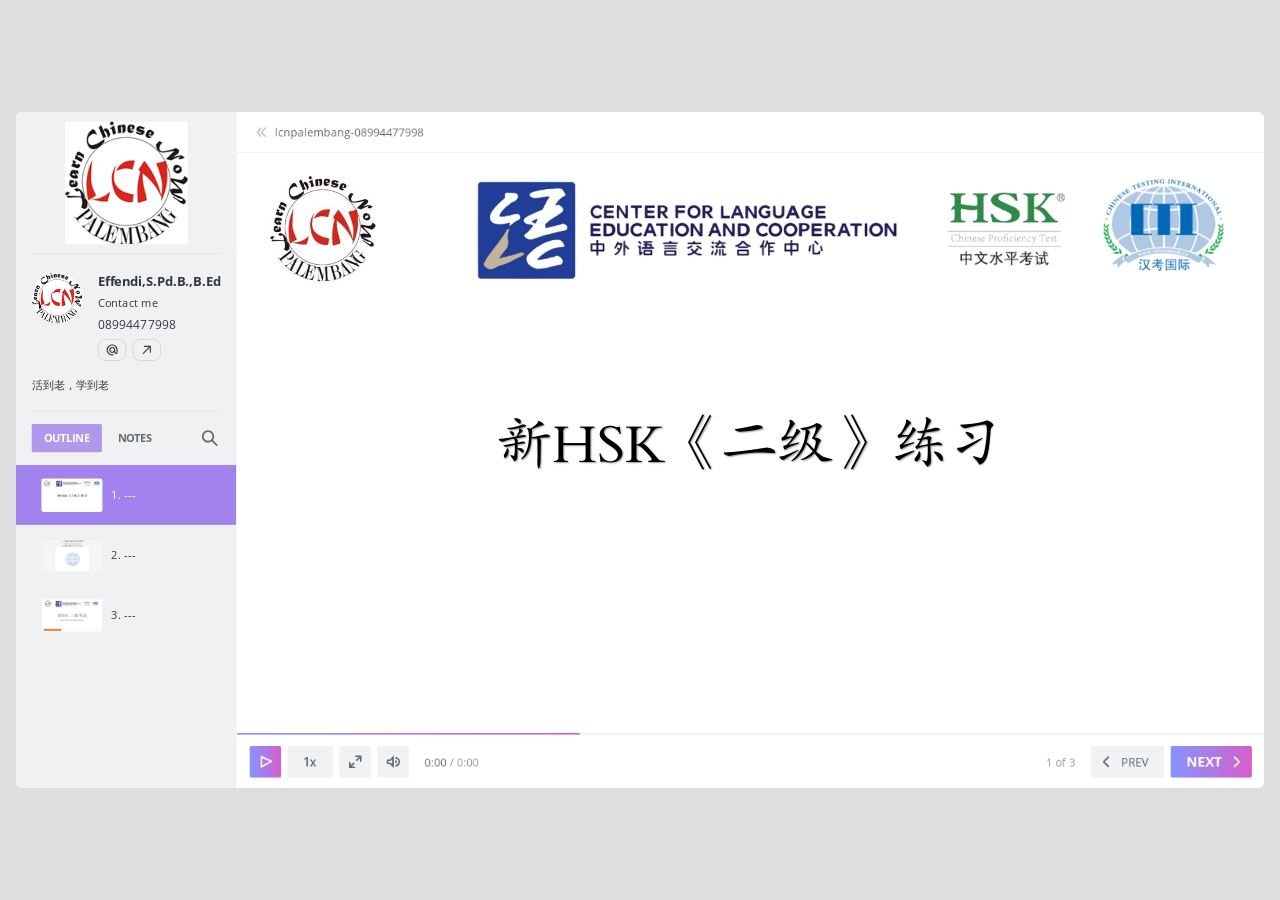
==== commit f16ac579: "Add files via upload" ====
--- a/index.html
+++ b/index.html
@@ -2,7 +2,7 @@
 <!-- Created with iSpring --><!-- 1576 864 --><!--version 11.7.0.5 --><!--type html --><!--mainFolder ./ -->
 <html style=background-color:#dcdee0;>
 <head>
-    <meta http-equiv="Content-Type" content="text/html;charset=utf-8"/><meta name="viewport" content="width=device-width,initial-scale=1,minimum-scale=1,maximum-scale=1,user-scalable=no"/><meta name="format-detection" content="telephone=no"/><meta name="apple-mobile-web-app-capable" content="yes"/><meta name="apple-mobile-web-app-status-bar-style" content="black"/><meta http-equiv="X-UA-Compatible" content="IE=edge"/><meta name="msapplication-tap-highlight" content="no"/><title>NEW HSK2 LESSON 01</title><link rel="apple-touch-icon-precomposed" href="data/apple-touch-icon.png"/><link rel="shortcut icon" type="image/ico" href="data/favicon.ico"/><style>body {background-color:#dcdee0;}#spr0_ab97b {display:none;}</style>
+    <meta http-equiv="Content-Type" content="text/html;charset=utf-8"/><meta name="viewport" content="width=device-width,initial-scale=1,minimum-scale=1,maximum-scale=1,user-scalable=no"/><meta name="format-detection" content="telephone=no"/><meta name="apple-mobile-web-app-capable" content="yes"/><meta name="apple-mobile-web-app-status-bar-style" content="black"/><meta http-equiv="X-UA-Compatible" content="IE=edge"/><meta name="msapplication-tap-highlight" content="no"/><title>NEW HSK2 LESSON 01</title><link rel="apple-touch-icon-precomposed" href="data/apple-touch-icon.png"/><link rel="shortcut icon" type="image/ico" href="data/favicon.ico"/><style>body {background-color:#dcdee0;}#spr0_54edf1 {display:none;}</style>
     
     
     <style>
@@ -49,15 +49,15 @@
 </head>
 <body>
 	<div id="preloader"></div>
-	<script src="data/browsersupport.js?253DD06E"></script>
-	<script src="data/player.js?253DD06E"></script>
+	<script src="data/browsersupport.js?10F41965"></script>
+	<script src="data/player.js?10F41965"></script>
     <div id="content"></div>
-    <div id="spr0_ab97b"></div>
+    <div id="spr0_54edf1"></div>
     <script>
 		document.addEventListener("DOMContentLoaded", () => (function(startup){
 			function start(savedPresentationState)
 			{
-				var presInfo = "eNrVWktz28Yd/yoYdnwTaYAEX+qhxYsWRhDBEKBkx/ZwQGIpbgQCNB6UFY1m3Oml0+bcc0/pqTM59NKkn6ZJmt76FfrfXYAECD4k1+lMbUskd3/7f78W9H0FV04r9w1F4zstVaqKzZZSFRvwq8MLYrXR6fS6rbbUkoTGQ+WkEgO4r11xZ9Z5nTM0yzL7HC/AxpTseFN/6XhoMXH86yrf6XZFsd3udjuwf1s5Feod/qQyr5y26/A6Bfw0CJG1DMdtvt5u8oBariqndV5onVQSIhaOogTHaCwItXaNHzd/SSCV09f3FR92tdkM+S4+sWoDtybXTuSa5gLgC9hSAj92pjG3QLAwgYV//vW7H3/3zb8+/Obff//qx798zd4zsSrzOF6evnn+5vkExzXv7s3zvBqAQVua/fp64WCvNg0WTJxKUdNB5fSeGtV1YufN8+U8iAOhtqSkgF1XpDboig8nFYVAvSLeC67zcKHZonh4fXicuMQR44nn+DeVh4e3+5nkebR38Igey4RaiLrkvnJDfsHHOEzQScVZ+2q5hEMR/[base64]//w+x++/eqnb//8/Yc//PTdb3/4259YzeNp0oM65H2N5wV6Wqy1xW5bbEKlF5vteruOqoJAahBOjff6bWpgZgs3PcyzP2J6mhUO5g5M34EJKIlo7ixRlC5ZjN4le7lLX27Y64y93AYMvGX3Dl8XVLlb7WgCXxV7db7a7YhStd2oSw1R6UnNhrzD7vWddq/vt3v9iXb/fzPsPbXFbTAWxqR7J2vlbwPhzfNz05LOJVviZEnmBG5Sm8cLj/SOgKpZmghma7O4hdIaEde9g4Pv5NTEzFrhGk8zvEIp3LNEjbMknOU+kSR8F6+NvVyL+y7BXy495w6FzMP5WFGFntzSIEclXlCroiD2qnKjKVfVjqhJzbYqNhvtYqwQammK7oiJxuNi4qmh8JC6hpW7Qc+vUEoVc4l8znJoRwX/vE4lmfkxX7sNZrMKnJPAEzW+1emI7VazVYcWoBKO9W692+q0m5TtFsAtAq7hY1ZqgffkKHPhEzOnUx4NmY0U+KgU9U8uBS5JMTkuRuPnMkZJHmAmpuL0Pj93cEkUMS8KX+u0GvWOsJGjnjJ1iptuYTMfDECymTK00HWAuJFe4tncUr/dFaDv5bRv8t32hnER4W4jtri3trhzFlrgSeC5JTFan1yMTVACUToZT4LQReHQcXEC9YJMwYEXhBEt4hH0EtmZ3lyHQeK7ZIluguy/0Ho9oVcHiYOlM8UxVGSoBfHdktxMLNPQVTpuEAIajOjIjzd0pGmMV6hATap36pr6UdTOghUKC8RUVatrzScQs9H7uEChITY6DfWJFHao1aN/nkinrJBYF6GyP4aMAZeo/8ZhS+d6n8NVRdU0/th52rH2UHiUNRiFkkdaAtSSo9xDvHDCOzmJ48AvCuGi6xABuAsZcB1CsIOx2bSQcei0us0t6UjObvRvNXuKUtx/u5bhxVBSda1vHxBj7ddMFqHzPxeG5nrBsJ1uq67KeUr8McNSIuUobQtNXm49hVLJy4+LkG0SZVEeRSdC08B398TLhhQkTU/8WFJl0bQm+ftEemW3fZRYexz3MSJ9XILuIFIW5xGUHkiX8uMw8AaOj+iDJN9Z4WsnxoF/[base64]/eBkDhjfwZkr6U3T3bAkmkqxgWZxXnfSUvOf+0GMop0OLTiHxBIKdX8W7Ny4BMbBWvltU8Y49jZyTaiDInbJTT9kcqYEpkESRsgmxy7ztPIq7OEF6Rdh4v+KUBNIkuqE50AeS4qiWZYuG9pYGurS2JBkzRjLknI+ts2xrL3Q+6TXBFwM/+aIm6Br7PvYv+aCGV2gjyLI0+e9tEzbNi/GA6mvGUBKDkC1BUey9MChvnSpv5Bs3eyP5RGc71vk+f86+7nMWgdIWJpt6/0X5KA0nUJhwBPsQaWBQTyOQYHDh6ECaaQUHdPONgdr1exguVuvkaqboNJwyDSiJ4lYiYsDznfCkCpVOpczQl97aaeWIIYgdfkAejDULjdoUkRwkJT1tc71/ljrS1TGdFk3dPvV+MKk2ttJ6HNgbadgP1pKD9Hqm8MLySgSmc0eTQWkt2Cu0YbjwZlpm0wDllAc/[base64]/[base64]/P/ORahbPMSCDhYP9WsphKF1Bq4BANQ0LqpiarZBI8F1ODR1CbSd4KFnUlFroRCjcCxlLhpGhOMnzdgHP9BdnBvww35xls9FuqgMadYMs2tKCKVnWlTlUqdykXjrc0omiW7gTFAyeNwk7r/[base64]/DOHecHMee4K8efksFtSu4e3B3sudile8S3VBzyzQHnxGkGplUBSGovn9V2si2k9T63O3GMFsv4GAdiplTK/cxIVO7n9BhFDrGxFBhdhjCkfRpzRhiuLqzePNKoawGebNijvB6l9xNM/HEM04lOMQ1DGkA5lHWSzhbcWyD7o2gbp0HJp/WS/I+X0uZL6ERqnsQiyIaXDapvgjw9WjQCbjNB0svaFvRKky3dJt33Ck0iHKe0aPA9vrDR2DtW0Y5k92Zb1XrSyLDpCtUhXDipJUBu0oFT+VkNKgp4FSSeS2PTwze0DoH+0KTL/XAWwmWMrHpOlHmTlbtfMWbrEHm8IXIRcswcliYNlTOwRV+hQ6FCosYr7IEficKGba1HR3Dowomnc6inM/osL49nU0pmvlRQiz0jyOO2ibJlLl0+3YGFeCKJQrsK1HF/M0+WYITtmvJrdhmJ4db2NsWnw7JVCoVkQh8LRNu4rdnYlmQmysYmVLD1ZjpGrrcLY6WtQ/h8mnnKYVVoEZDbSC0jDyKnftjcEyw6mUZBEk4z9fJAcm2CVKTDDSAvnPAGstUOAm8HOPNCbqTPb+em6fSxTQmySf60SOyqEDbM9uvp1zAllY2ERuC4YIx/fPiawdgFKM0MCFf2OResK3ohenj4DyRFgFI=";
+				var presInfo = "eNrVWktv28gd/yqEitwshaTe7qHlSzFhWtSKlJ1sEgiUOLKmpkiFD3m9hoEUvRTtnnvuaXsqsIdeuttP093t9tav0P/MkBIp6mG7aYEmsSXN/Ob/fg2V+wqunFbum2Knrfbq7aqs8Fq1IUtCVe7Vm1VNaqudliY0G0rjoXJSiQHc1664M+tc5AzNssw+xwuwMSU73tRfOh5aTBz/usp3ut1Go93udjuwf1s5FcQOf1KZV07bIrxOAT8NQmQtw3Gz2Wp2RAJbriqnIi+0TioJkQtHUYJjNBaEWrvGj5s/J5DK6dv7ig+72myGfBefWLWBW5NrJ3JNcwHwK9hSAj92pjG3QLAwgYV//OW7H3/7zT8//vpff/vqxz9/zd4zuSrzOF6evnv57uUExzXv7t3LvB6AQVuq/[base64]//N0P337107d/+v7j73/67jc//PWPrObxNOlBHfK+xvMCPd2otRvddqMJpb7RbIttEVUFgdQgnBrv7fvUwMwWbnqYZ38a6WlWOJg7MH0HJqAkormzRFG6ZDF6l+zlLn25Ya8z9nIbMPCW3Tu8KKhyt9rRBL7a6Il8tdtpSNV2XZTqDaUnNevyDruLO+0u7re7+ES7/[base64]/Axq+XAe3KUufCJmdMxMgvKVAp8VArxk0uBS1JMjotR/28ZoyQPMGuk4vQ+P3dwSZRGXhS+1mnVxY6wkUNMmTrFTbewmQ8GINlMGVroOkDcSC/xbG6p3+4K0Fhz2jf5bnvDuIhwtxFb3Ftb3DkLLfAk8NySGK1PLsYmKIEoHb0nQeiicOi4OIF6QcbswAvCiHaJCJqV7ExvrsMg8V2yRDdB9p9pvZ7QE0HiYOlMcQwlH2pBfLckVx/LNHSVzjOEgAZ3AOTHGzrSNMYrVKAmiR1RU59F7SxYobBATFU1UWs+gZiNvogLFOqNeqeuPpHCDrV69M8T6ZQVaoiNTkN7DBkDbmn/icOWzvU+h6uKqmn8sfO0Y+2h8ChrMAolj7QEqCVHuYd44YR3chLHgV8UwkXXIQJwFzLgOoRgB2OzcSTj0Gl1m1vS0WlirX+r2VOU4v77tQyvhpKqa337gBhrv2ayCJ3/uTA01wuG7XRboirnKfHHDEuJlKO0LTR5ufUUSiUvPy5CtkmURXkUnQhNA9/dEy8bUpA0vcZzSZVF05rk7xPpld32LLH2OO45Ij0vQXcQKYvzCEoPpEv5cRh4A8dH9EmV76zwtRPjwL8IXAKd3FnkrkVGm2UYQMZFkexQTsh3Jh5ys3lkwfBLQEAeUhI2XiAP+/Q5xzy4NZwJ8ta39hWOMJzPphiKUBSm0eaOD4t9UC9bTh8cwKqZxJR0HjmAojdwkgjlgWRxApE0dGJUJjMI0aq8OkS32HcLtKkV+sligsIoD6Xrpu/dlakQ9cP8wmXgJQukMJPvs8MMtnvOAnt3W5PlAvs4usG+kkRxsMBfUhNrmRNSUQNmlrU/5/h67sFPfInRLXI1YI3RWoFF4sXYQyu0lsanGm7BIuSE0/n6ycwcML6DvWjjO7DBmiXRVIoNNIvzupOWmv/cD2IU7XRowTkkllCo+7Ng58YlMA7Wym+bMsaxt5FrQh0UsVt0+iGTMyUwDZIwQjY5dpmnlVdhDy9IvwgT/1eEmkCSVCc8B/JYUhTNsnTZ0MbSUJfGhiRrxliWlPOxbY5l7ZXeJ70m4GL4N0fcBF1j38f+NRfM6AJ91kEeb++lZdq2eTEeSH3NAFJyAKotOJKlBw71pUv9lWTrZn8sj+B83yLfMKyzn8usdYCEpdm23n9FDkrTKRQGPMEeVBoYxOMYFDh8GCqQRkrRMe1sc7BWzQ6Wu/[base64]/KYGYtXIoVvYoLCsk0mCQBuTamGR+YiBFGQOhEbivR5rKbLa1TILY9IuLGS9WqNmW2beHpsHScawYpgW2V6QBdfIhqPZaB8ONDEh7cJlG2Glf4JibJZ7HRVMY4/[base64]/urMgB/mm7NsNtpNdUCjbpBFW1owJcu6MocqlZvUS4dbOlF0C3eCgsHzJmHn9b5igusUO0/DJtDsPBgN+1MwO5rG2RngKVGPpA4H+VTzamyzYCe+XsA4CP5cLD0UI8obE8GcKWvjaBaA4z0EnZ16C5jQKEgdcwGVlZQq2XwNkUTyxyxvmOckbc7LG280kvbkN93KNUgIzCyc1lE5dUh0eHdpnyI2om0TVlZ0OmWSRbVd1CwN2knf1iVjX4yzw6A9/XSNVzA606taSo/kLq2W0HM0VuPS2kWifYmQm+LASZpK4uCzkf75uCdBwVd3Gd654/wg5hx35fhTMrhNyd2Du4M9F7t0j/iWikO+OeCcOM3AtCoASe31i9pOtoW03ud2J47RYhkf40DMlEq5nxmJyv2cHqPIITaWAqPLEIa0T2POCMPVhdWbRxp1LcCTDXuU16P0foKJn8cwnegU0zCkAZRDWSfpbMG9BbI/irZxGpR8Wi/Jf6kpbb6GTqTmSSyCbHjZoPomyNOjRSPgNhMkvaxtQa802dJt0n2v0CTCcUqLBt/jCxuNvWMV7Uh2b7ZVrSeNDJuuUB3ChZNaAuQmHTiVn9WgooBXQeK5NDY9fEPrEOgPTbrcD2chXMbIqudEmTdZufsFY7YOkccbIhchx8xhadJQOQNb9BU6FCokarzCHviRKGzY1np0BIcunHg6h3o6o8/y8ng2pWTmSwW12DOCPG6bKFvm0uXTHViIJ5IotKtAHfc382QJRtiuKb9ll5EYbm3vU3w6LFulUEgm9LFAtI3bmo1tSWaibGxCBVtvpmPkerswVto6hM+nmaccVoUWAbmN1DLyIHLqh809waKTaRQk4TRTLw8k1yZIRTrcAPLCCW8gW+0g8HaAMy/kRvr8dm6aTh/blCCb5E+LxK4KYcNsv55+DVNS2UhoBI4Lxvj7x68ZjF2A0syAcGWfc8G6oheih4d/A1Lbm3w=";
 				PresentationPlayer.start(presInfo, "content", "playerView", onPlayerInit, savedPresentationState);
 				function onPlayerInit(player)
 				{
